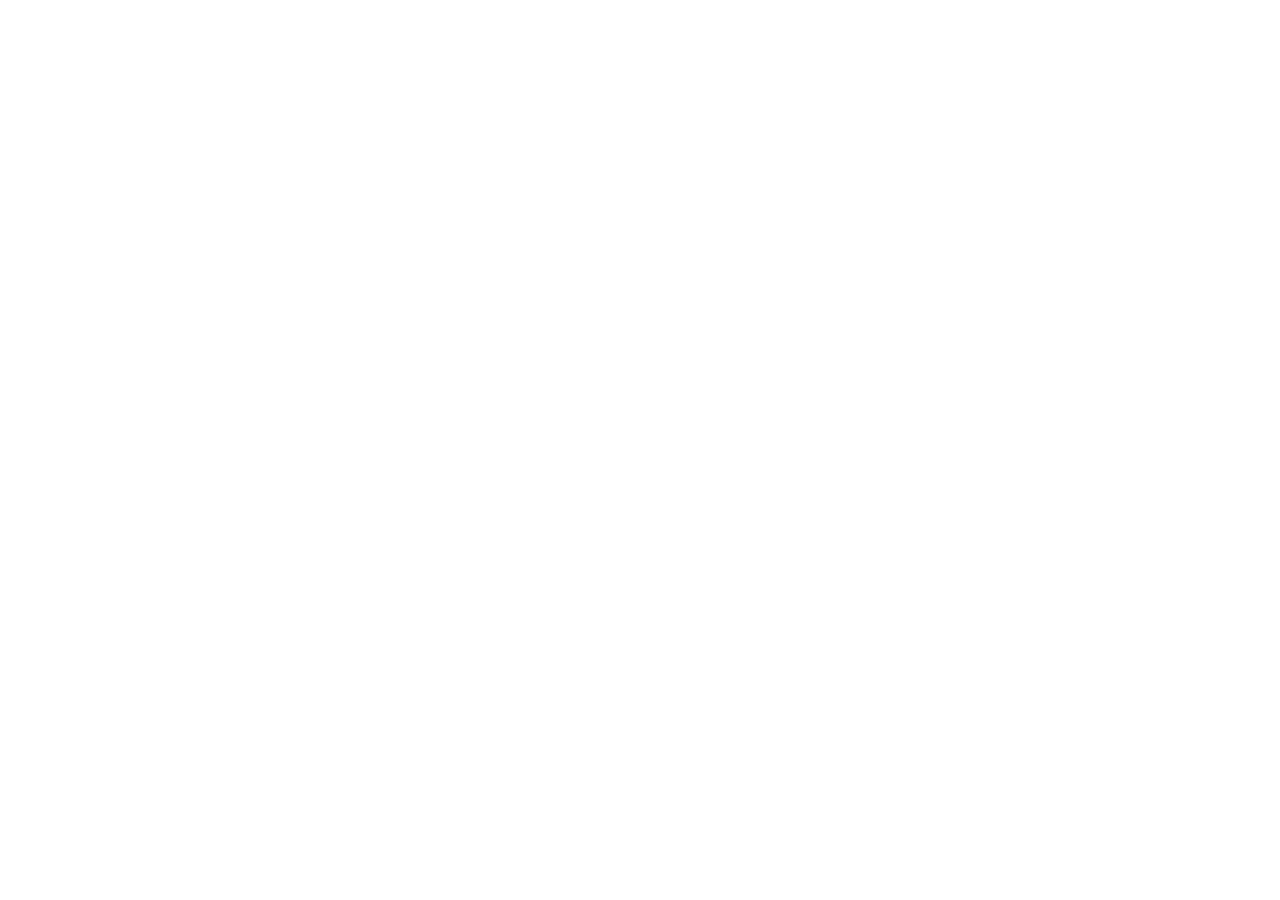
==== frontend/out/index.html @ 314afe6b "Fixed Fetch Issue with Analzing Incedent" ====
<!DOCTYPE html><html><head><meta charSet="utf-8"/><meta name="viewport" content="width=device-width"/><meta name="next-head-count" content="2"/><link rel="preload" href="/_next/static/css/238f37eed15fff6a.css" as="style"/><link rel="stylesheet" href="/_next/static/css/238f37eed15fff6a.css" data-n-g=""/><noscript data-n-css=""></noscript><script defer="" nomodule="" src="/_next/static/chunks/polyfills-42372ed130431b0a.js"></script><script src="https://well-magpie-59.clerk.accounts.dev/npm/@clerk/clerk-js@5/dist/clerk.browser.js" data-clerk-js-script="true" async="" data-clerk-publishable-key="pk_test_d2VsbC1tYWdwaWUtNTkuY2xlcmsuYWNjb3VudHMuZGV2JA" data-nscript="beforeInteractive"></script><script src="/_next/static/chunks/webpack-38cee4c0e358b1a3.js" defer=""></script><script src="/_next/static/chunks/framework-64ad27b21261a9ce.js" defer=""></script><script src="/_next/static/chunks/main-5b2299ded1a46c83.js" defer=""></script><script src="/_next/static/chunks/pages/_app-2a8c51c8b11f2af4.js" defer=""></script><script src="/_next/static/chunks/664-5cb2f1d05b670f12.js" defer=""></script><script src="/_next/static/chunks/214-4bc5201741503fcd.js" defer=""></script><script src="/_next/static/chunks/614-8c1664736ff1ca9d.js" defer=""></script><script src="/_next/static/chunks/pages/index-15c3e8e914817b4e.js" defer=""></script><script src="/_next/static/SESsvOSFTIEJPj163wDXO/_buildManifest.js" defer=""></script><script src="/_next/static/SESsvOSFTIEJPj163wDXO/_ssgManifest.js" defer=""></script></head><body><div id="__next"></div><script id="__NEXT_DATA__" type="application/json">{"props":{"pageProps":{}},"page":"/","query":{},"buildId":"SESsvOSFTIEJPj163wDXO","nextExport":true,"autoExport":true,"isFallback":false,"scriptLoader":[]}</script></body></html>
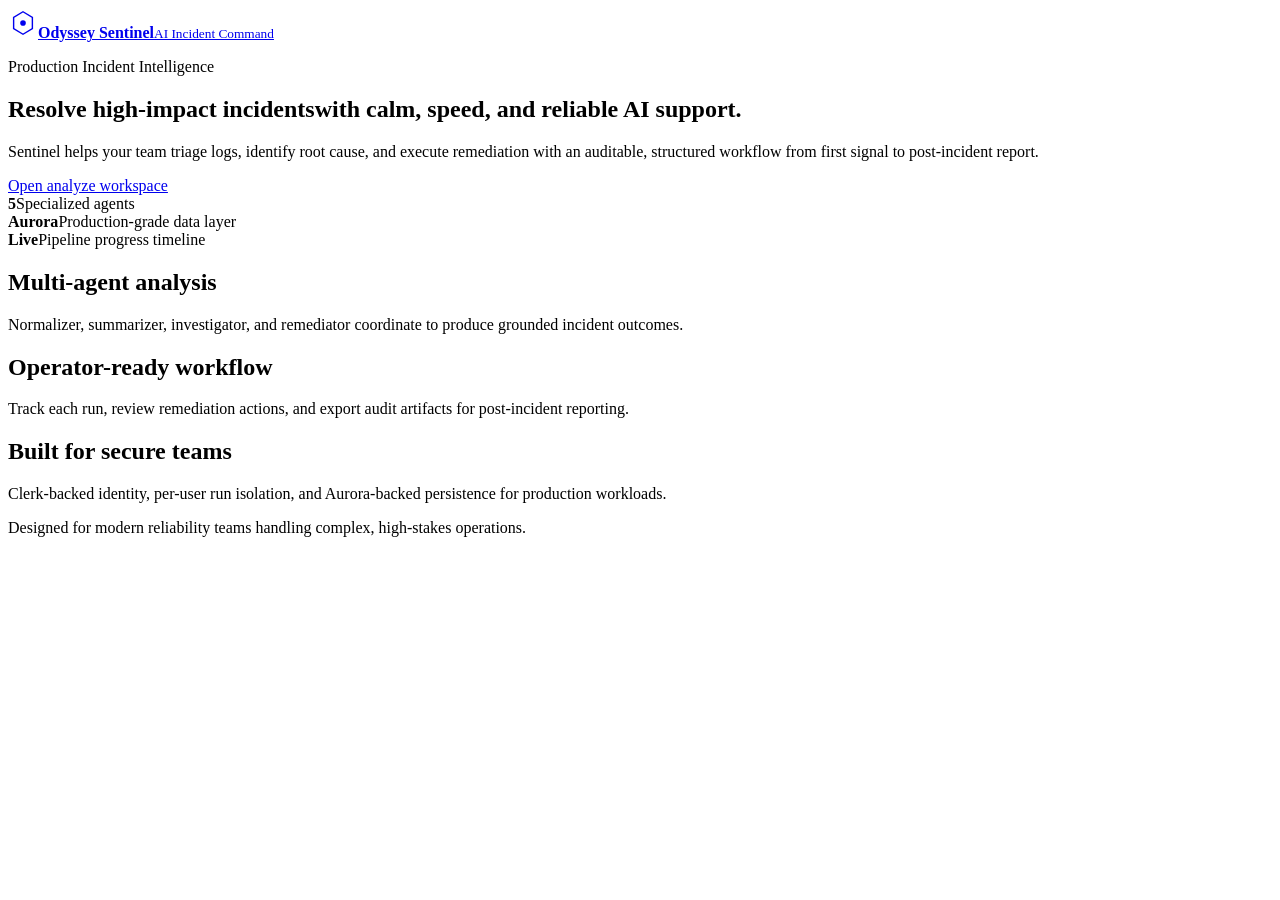
==== commit d12219f5: "Added Usebedrock: true" ====
--- a/frontend/out/index.html
+++ b/frontend/out/index.html
@@ -1 +1 @@
-<!DOCTYPE html><html><head><meta charSet="utf-8"/><meta name="viewport" content="width=device-width"/><meta name="next-head-count" content="2"/><link rel="preload" href="/_next/static/css/238f37eed15fff6a.css" as="style"/><link rel="stylesheet" href="/_next/static/css/238f37eed15fff6a.css" data-n-g=""/><noscript data-n-css=""></noscript><script defer="" nomodule="" src="/_next/static/chunks/polyfills-42372ed130431b0a.js"></script><script src="https://well-magpie-59.clerk.accounts.dev/npm/@clerk/clerk-js@5/dist/clerk.browser.js" data-clerk-js-script="true" async="" data-clerk-publishable-key="pk_test_d2VsbC1tYWdwaWUtNTkuY2xlcmsuYWNjb3VudHMuZGV2JA" data-nscript="beforeInteractive"></script><script src="/_next/static/chunks/webpack-38cee4c0e358b1a3.js" defer=""></script><script src="/_next/static/chunks/framework-64ad27b21261a9ce.js" defer=""></script><script src="/_next/static/chunks/main-5b2299ded1a46c83.js" defer=""></script><script src="/_next/static/chunks/pages/_app-2a8c51c8b11f2af4.js" defer=""></script><script src="/_next/static/chunks/664-5cb2f1d05b670f12.js" defer=""></script><script src="/_next/static/chunks/214-4bc5201741503fcd.js" defer=""></script><script src="/_next/static/chunks/614-8c1664736ff1ca9d.js" defer=""></script><script src="/_next/static/chunks/pages/index-15c3e8e914817b4e.js" defer=""></script><script src="/_next/static/SESsvOSFTIEJPj163wDXO/_buildManifest.js" defer=""></script><script src="/_next/static/SESsvOSFTIEJPj163wDXO/_ssgManifest.js" defer=""></script></head><body><div id="__next"></div><script id="__NEXT_DATA__" type="application/json">{"props":{"pageProps":{}},"page":"/","query":{},"buildId":"SESsvOSFTIEJPj163wDXO","nextExport":true,"autoExport":true,"isFallback":false,"scriptLoader":[]}</script></body></html>+<!DOCTYPE html><html><head><meta charSet="utf-8"/><meta name="viewport" content="width=device-width"/><meta name="next-head-count" content="2"/><link rel="preload" href="/_next/static/css/1850bf6de3d731a0.css" as="style"/><link rel="stylesheet" href="/_next/static/css/1850bf6de3d731a0.css" data-n-g=""/><noscript data-n-css=""></noscript><script defer="" nomodule="" src="/_next/static/chunks/polyfills-42372ed130431b0a.js"></script><script src="https://well-magpie-59.clerk.accounts.dev/npm/@clerk/clerk-js@5/dist/clerk.browser.js" data-clerk-js-script="true" async="" data-clerk-publishable-key="pk_test_d2VsbC1tYWdwaWUtNTkuY2xlcmsuYWNjb3VudHMuZGV2JA" data-nscript="beforeInteractive"></script><script src="/_next/static/chunks/webpack-38cee4c0e358b1a3.js" defer=""></script><script src="/_next/static/chunks/framework-64ad27b21261a9ce.js" defer=""></script><script src="/_next/static/chunks/main-5b2299ded1a46c83.js" defer=""></script><script src="/_next/static/chunks/pages/_app-2a8c51c8b11f2af4.js" defer=""></script><script src="/_next/static/chunks/664-5cb2f1d05b670f12.js" defer=""></script><script src="/_next/static/chunks/pages/index-2194ca36791a46ca.js" defer=""></script><script src="/_next/static/Rw_6VtiKguiVfuwyM10aM/_buildManifest.js" defer=""></script><script src="/_next/static/Rw_6VtiKguiVfuwyM10aM/_ssgManifest.js" defer=""></script></head><body><div id="__next"><main class="landing-page"><div class="landing-glow landing-glow-left" aria-hidden="true"></div><div class="landing-glow landing-glow-right" aria-hidden="true"></div><div class="landing-grid" aria-hidden="true"></div><header class="landing-header"><a class="landing-brand" href="/"><span class="landing-brand-mark" aria-hidden="true"><svg width="30" height="30" viewBox="0 0 32 32" fill="none" xmlns="http://www.w3.org/2000/svg"><path d="M16 4L26 10V22L16 28L6 22V10L16 4Z" stroke="currentColor" stroke-width="1.5" fill="none"></path><circle cx="16" cy="16" r="3" fill="currentColor"></circle></svg></span><span><strong>Odyssey Sentinel</strong><small>AI Incident Command</small></span></a><div class="landing-header-actions"></div></header><section class="landing-hero"><p class="landing-kicker">Production Incident Intelligence</p><h1><span class="landing-title-line">Resolve high-impact incidents</span><span class="landing-title-line">with calm, speed, and reliable AI support.</span></h1><p class="landing-subhead">Sentinel helps your team triage logs, identify root cause, and execute remediation with an auditable, structured workflow from first signal to post-incident report.</p><div class="landing-hero-actions"><a class="landing-cta landing-cta-secondary" href="/analyze/">Open analyze workspace</a></div><div class="landing-stat-row" aria-label="Platform highlights"><article><strong>5</strong><span>Specialized agents</span></article><article><strong>Aurora</strong><span>Production-grade data layer</span></article><article><strong>Live</strong><span>Pipeline progress timeline</span></article></div></section><section class="landing-highlights" aria-label="Core capabilities"><article class="landing-card"><h2>Multi-agent analysis</h2><p>Normalizer, summarizer, investigator, and remediator coordinate to produce grounded incident outcomes.</p></article><article class="landing-card"><h2>Operator-ready workflow</h2><p>Track each run, review remediation actions, and export audit artifacts for post-incident reporting.</p></article><article class="landing-card"><h2>Built for secure teams</h2><p>Clerk-backed identity, per-user run isolation, and Aurora-backed persistence for production workloads.</p></article></section><footer class="landing-footer"><p>Designed for modern reliability teams handling complex, high-stakes operations.</p></footer></main></div><script id="__NEXT_DATA__" type="application/json">{"props":{"pageProps":{}},"page":"/","query":{},"buildId":"Rw_6VtiKguiVfuwyM10aM","nextExport":true,"autoExport":true,"isFallback":false,"scriptLoader":[]}</script></body></html>
